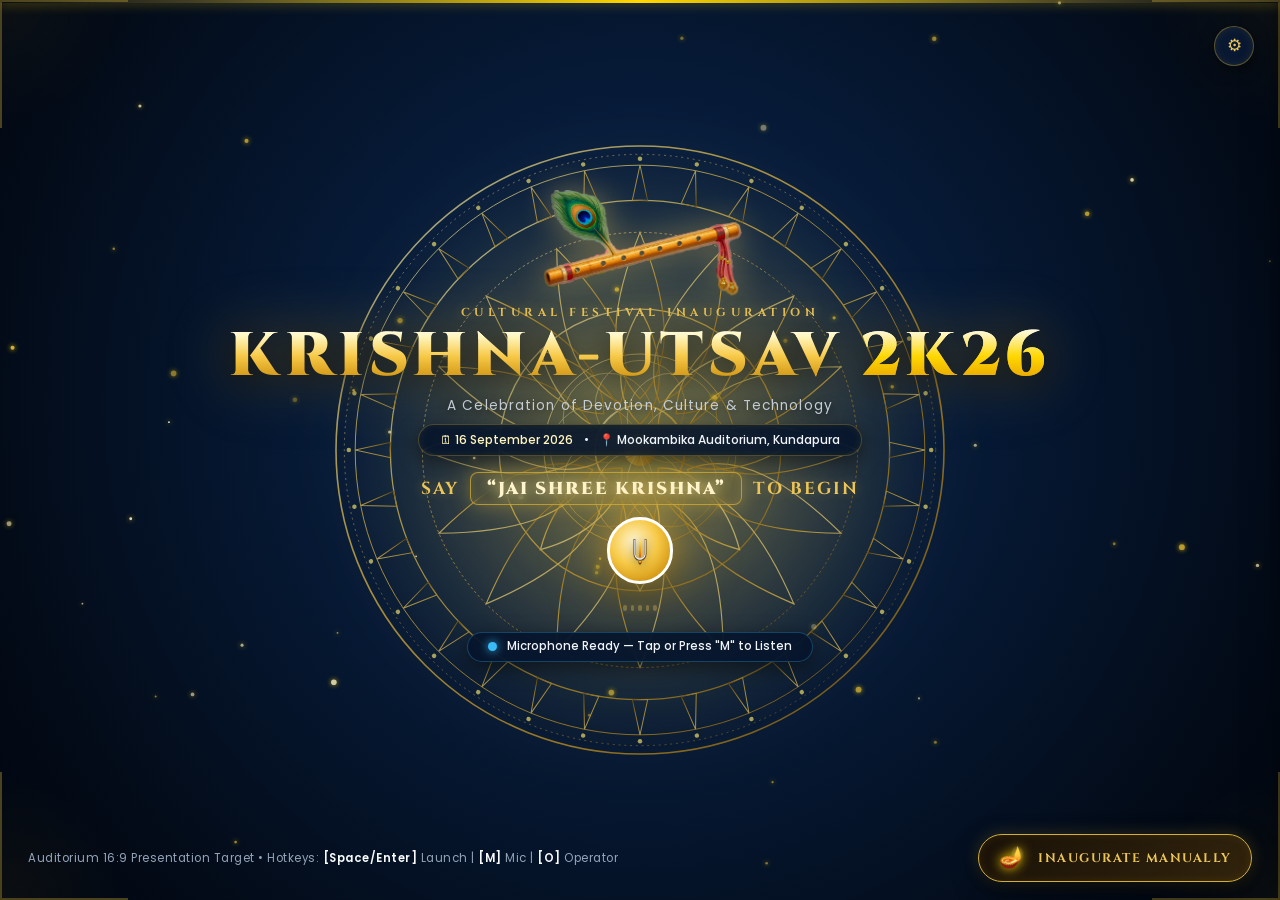
==== HTML and CSS/index.html @ 1ee276e9 "Initial commit - Krishna Utsav Launch website" ====
<!DOCTYPE html>
<html lang="en">
<head>
  <meta charset="UTF-8">
  <meta name="viewport" content="width=device-width, initial-scale=1.0">
  <title>KRISHNA-UTSAV 2K26 — Cinematic Inauguration | Dr. B.B. Hegde College</title>
  <meta name="description" content="Cinematic Inauguration and Sacred Gateway for Krishna-Utsav 2K26 at Dr. B.B. Hegde First Grade College, Kundapura.">
  
  <!-- Preconnect and Load Google Fonts: Cinzel & Poppins -->
  <link rel="preconnect" href="https://fonts.googleapis.com">
  <link rel="preconnect" href="https://fonts.gstatic.com" crossorigin>
  <link href="https://fonts.googleapis.com/css2?family=Cinzel+Decorative:wght@700;900&family=Cinzel:wght@400;600;700;800;900&family=Poppins:wght@300;400;500;600;700;800&display=swap" rel="stylesheet">
  
  <!-- Master Stylesheet -->
  <link rel="stylesheet" href="./style.css?v=bouncy2026">
  <link rel="icon" href="../Image and Audio/images/peacock_feather.png" type="image/png">
</head>
<body>

  <!-- Fullscreen 16:9 Stage Area -->
  <main class="stage-wrapper" id="launch-stage">
    
    <!-- Canvas for Floating Gold Stardust & Divine Burst Particles -->
    <canvas id="particle-canvas"></canvas>

    <!-- Corner Vedic Ornaments -->
    <div class="corner-ornament top-left" aria-hidden="true"></div>
    <div class="corner-ornament top-right" aria-hidden="true"></div>
    <div class="corner-ornament bottom-left" aria-hidden="true"></div>
    <div class="corner-ornament bottom-right" aria-hidden="true"></div>

    <!-- Background Divine Rotating Mandala & Radiant Aura -->
    <div class="mandala-backdrop" aria-hidden="true">
      <img src="../Image and Audio/images/sacred_mandala.svg" alt="Sacred Mandala" class="mandala-img">
    </div>
    <div class="divine-aura-ring" aria-hidden="true"></div>

    <!-- Discreet Floating Operator Toggle Button (Top Right) -->
    <div class="top-operator-wrapper">
      <button class="btn-icon-subtle" id="btn-toggle-operator" title="Auditorium Rehearsal / Operator Controls (Key: O)" aria-label="Open Rehearsal Controls">
        ⚙
      </button>
    </div>

    <!-- ================================================================
         Center Stage: Ceremony Identity & Activation Core
         ================================================================ -->
    <section class="stage-center">
      <!-- Divine Flute Graphic Motif -->
      <img src="../Image and Audio/images/krishna_flute.png" alt="Sri Krishna Flute" class="hero-flute-motif">

      <p class="event-supertitle">CULTURAL FESTIVAL INAUGURATION</p>
      <h1 class="event-main-title">KRISHNA-UTSAV <span class="gold-accent">2K26</span></h1>
      <p class="event-tagline">A Celebration of Devotion, Culture &amp; Technology</p>

      <div class="event-venue-bar">
        <span>🗓 16 September 2026</span>
        <span>•</span>
        <span>📍 Mookambika Auditorium, Kundapura</span>
      </div>

      <!-- Ceremonial Activation Trigger Zone -->
      <div class="activation-section">
        <div class="sacred-phrase-prompt">
          <span class="prompt-text">SAY</span>
          <span class="quote">“JAI SHREE KRISHNA”</span>
          <span class="prompt-text">TO BEGIN</span>
        </div>

        <!-- Central Microphone Orb Trigger -->
        <div class="mic-orb-wrapper">
          <div class="mic-pulse-ring" aria-hidden="true"></div>
          <button class="btn-mic-orb" id="btn-mic-toggle" aria-label="Activate voice recognition or listen">
            <img src="../Image and Audio/images/krishna_tilak.svg" alt="Sri Krishna Tilak" class="tilak-orb-icon">
          </button>
        </div>

        <!-- Real-time Sound Waveform Visualizer -->
        <div class="waveform-container" id="mic-waveform" aria-hidden="true">
          <span class="wave-bar"></span>
          <span class="wave-bar"></span>
          <span class="wave-bar"></span>
          <span class="wave-bar"></span>
          <span class="wave-bar"></span>
        </div>

        <!-- Dynamic Status Indicator Pill -->
        <div class="status-pill status-idle" id="mic-status-pill">
          <span class="status-dot"></span>
          <span id="mic-status-label">Microphone Ready — Tap or Press "M" to Listen</span>
        </div>
      </div>
    </section>

    <!-- ================================================================
         Footer: Stage Reliability & Operator Manual Fallback
         ================================================================ -->
    <footer class="stage-footer">
      <div class="footer-auxiliary">
        <span>Auditorium 16:9 Presentation Target</span>
        <span>•</span>
        <span>Hotkeys: <strong>[Space/Enter]</strong> Launch | <strong>[M]</strong> Mic | <strong>[O]</strong> Operator</span>
      </div>

      <!-- Discreet Manual Inauguration Button for Live Event Safety -->
      <button class="btn-manual-ceremonial" id="btn-manual-launch" aria-label="Inaugurate festival manually without voice recognition">
        <span class="diya-icon">🪔</span>
        <span>INAUGURATE MANUALLY</span>
      </button>
    </footer>

    <!-- ================================================================
         Celebration Awakening & Sacred Reveal Screen Overlay
         ================================================================ -->
    <section id="celebration-reveal-overlay" aria-live="polite">
      <div class="reveal-content-card">
        <h2 class="sacred-phrase-large" id="sacred-phrase-display">
          JAI SHREE KRISHNA
        </h2>
        <div class="event-identity-large" id="event-identity-display">
          <h3 class="celebration-title">KRISHNA-UTSAV <span class="gold-accent">2K26</span></h3>
          <p class="celebration-subtitle">✦ The Celebration Begins ✦</p>
        </div>
      </div>
    </section>

    <!-- Full-screen Portal Light Curtain for Seamless Transition -->
    <div id="portal-curtain" aria-hidden="true">
      <img src="../Image and Audio/images/sacred_mandala.svg" alt="Loading Portal" class="portal-loading-mandala">
      <div id="portal-status-text">Entering Krishna-Utsav Portal...</div>
    </div>

  </main>

  <!-- ================================================================
       Operator Drawer: Rehearsal & Live Stage Control Center
       ================================================================ -->
  <aside class="operator-drawer" id="operator-drawer" aria-label="Stage Operator Panel">
    <div class="operator-drawer-header">
      <span class="operator-title">AV Operator Panel</span>
      <button class="btn-close-drawer" id="btn-close-operator" aria-label="Close Operator Drawer">✕</button>
    </div>

    <!-- Trigger Testing -->
    <div class="operator-section">
      <label class="operator-label">Live Event Simulation</label>
      <button class="operator-btn" id="btn-simulate-voice">⚡ Simulate "Jai Shree Krishna"</button>
      <button class="operator-btn" id="btn-test-audio">🎵 Test Devotional Flute / Sound</button>
      <button class="operator-btn" id="btn-reset-state" style="background: rgba(201, 24, 43, 0.25); border-color: #c9182b;">🔄 Rehearsal Reset (Key: R)</button>
    </div>

    <!-- Audio Master Controls -->
    <div class="operator-section">
      <label class="operator-label">Auditorium Audio Level</label>
      <input type="range" id="operator-volume-slider" min="0" max="1" step="0.05" value="0.85" style="width: 100%; margin-bottom: 0.6rem;">
      <button class="operator-btn" id="btn-toggle-mute">🔊 Mute Sound</button>
    </div>

    <!-- Portal Destination Configuration -->
    <div class="operator-section">
      <label class="operator-label">Portal Destination URL</label>
      <input type="text" class="operator-input" id="input-portal-url" value="./portal_showcase.html">
      <small style="color: #a0b2cc; font-size: 0.75rem;">Configurable target link to transition into after inauguration.</small>
    </div>

    <!-- Hotkey Legend -->
    <div class="operator-section">
      <label class="operator-label">Auditorium Hotkeys</label>
      <div class="hotkey-badge-list">
        <div class="hotkey-row"><span>Ceremonial Launch:</span> <span class="badge-key">Space / Enter</span></div>
        <div class="hotkey-row"><span>Microphone Toggle:</span> <span class="badge-key">M</span></div>
        <div class="hotkey-row"><span>Operator Drawer:</span> <span class="badge-key">O</span></div>
        <div class="hotkey-row"><span>Dry-Run Reset:</span> <span class="badge-key">R</span></div>
      </div>
    </div>
  </aside>

  <!-- ES6+ Module Controller -->
  <script type="module" src="../Java Script/launch.js?v=bouncy2026"></script>
</body>
</html>
---- HTML and CSS/style.css ----
/* ==========================================================================
   KRISHNA-UTSAV 2K26 — CINEMATIC LAUNCH WEBSITE
   Color Theme: Deep Cosmic Midnight Navy, Radiant Temple Gold & Celestial Starlight
   Exact Visual Replica of Official Auditorium Launch Stage
   ========================================================================== */

:root {
  /* Cosmic Midnight & Celestial Navy Palette */
  --bg-color: #030b18;          /* Deepest Obsidian Midnight Blue */
  --bg-space-dark: #01060f;     /* Outer Space Void */
  --bg-space-radial: #0a254d;   /* Celestial Indigo Center Glow */
  --primary: #030b18;
  --primary-light: #0d2a54;
  --primary-glow: #153e78;

  /* Devotional Metallic Gold Tones */
  --gold-primary: #ecc558;      /* Primary Golden Accent */
  --gold-bright: #ffd700;       /* Luminous Pure Gold */
  --gold-light: #fff5bd;        /* Champagne White-Gold Highlight */
  --gold-deep: #b8860b;         /* Deep Burnished Temple Gold */
  --gold-shadow: #8a5e04;       /* Antique Gold Shadow */
  --secondary: #d4af37;         /* Sacred Gold Token */

  /* Typography & Interface Tones */
  --text-white: #ffffff;
  --text-light: #f1f5f9;        /* Soft Starlight White */
  --text-muted: #94a3b8;        /* Silvery Slate */
  --text-subtle: #64748b;

  /* Glassmorphic & Aura Tokens */
  --glass-dark-bg: rgba(4, 18, 38, 0.82);
  --glass-dark-pill: rgba(5, 20, 44, 0.88);
  --glass-border-gold: rgba(212, 175, 55, 0.32);
  --glass-border-glow: rgba(255, 215, 0, 0.65);
  --glass-shadow: 0 10px 30px rgba(0, 0, 0, 0.6), inset 0 0 12px rgba(212, 175, 55, 0.06);

  /* Typography Families */
  --font-serif: 'Cinzel', Georgia, serif;
  --font-sans: 'Poppins', -apple-system, BlinkMacSystemFont, sans-serif;
  
  --transition-smooth: all 0.35s cubic-bezier(0.16, 1, 0.3, 1);
}

/* ==========================================================================
   Base & Reset
   ========================================================================== */
*, *::before, *::after {
  box-sizing: border-box;
  margin: 0;
  padding: 0;
}

html, body {
  width: 100%;
  height: 100%;
  overflow: hidden;
  background-color: var(--bg-color);
  font-family: var(--font-sans);
  color: var(--text-light);
  user-select: none;
  -webkit-font-smoothing: antialiased;
}

/* 16:9 Presentation Stage Wrapper */
.stage-wrapper {
  position: relative;
  width: 100vw;
  height: 100vh;
  display: flex;
  flex-direction: column;
  justify-content: space-between;
  align-items: center;
  background: radial-gradient(circle at 50% 45%, #0c2b57 0%, #061935 42%, #030b18 80%, #01060f 100%);
  padding: clamp(0.75rem, 1.4vw, 1.4rem) clamp(1.2rem, 2.2vw, 2.4rem);
  z-index: 1;
  overflow: hidden;
}

/* Golden Starlight Beam at Top Edge */
.stage-wrapper::before {
  content: '';
  position: absolute;
  top: 0;
  left: 0;
  width: 100%;
  height: 2.5px;
  background: linear-gradient(90deg, transparent 0%, rgba(212, 175, 55, 0.3) 15%, #ffd700 50%, rgba(212, 175, 55, 0.3) 85%, transparent 100%);
  box-shadow: 0 0 12px rgba(255, 215, 0, 0.6);
  z-index: 20;
}

/* Starfield & Golden Particle Canvas */
#particle-canvas {
  position: absolute;
  top: 0;
  left: 0;
  width: 100%;
  height: 100%;
  pointer-events: none;
  z-index: 2;
}

/* Corner Vedic Ornaments with Golden Glow */
.corner-ornament {
  position: absolute;
  width: clamp(80px, 10vw, 150px);
  height: clamp(80px, 10vw, 150px);
  pointer-events: none;
  opacity: 0.35;
  z-index: 3;
}
.corner-ornament.top-left {
  top: 0;
  left: 0;
  border-top: 2px solid var(--secondary);
  border-left: 2px solid var(--secondary);
  background: radial-gradient(circle at 0% 0%, rgba(212, 175, 55, 0.15) 0%, transparent 70%);
}
.corner-ornament.top-right {
  top: 0;
  right: 0;
  border-top: 2px solid var(--secondary);
  border-right: 2px solid var(--secondary);
  background: radial-gradient(circle at 100% 0%, rgba(212, 175, 55, 0.15) 0%, transparent 70%);
}
.corner-ornament.bottom-left {
  bottom: 0;
  left: 0;
  border-bottom: 2px solid var(--secondary);
  border-left: 2px solid var(--secondary);
  background: radial-gradient(circle at 0% 100%, rgba(212, 175, 55, 0.15) 0%, transparent 70%);
}
.corner-ornament.bottom-right {
  bottom: 0;
  right: 0;
  border-bottom: 2px solid var(--secondary);
  border-right: 2px solid var(--secondary);
  background: radial-gradient(circle at 100% 100%, rgba(212, 175, 55, 0.15) 0%, transparent 70%);
}

/* ==========================================================================
   Discreet Floating Operator Trigger (Top Right)
   ========================================================================== */
.top-operator-wrapper {
  position: absolute;
  top: clamp(1rem, 2vw, 1.8rem);
  right: clamp(1rem, 2vw, 1.8rem);
  z-index: 50;
}

.btn-icon-subtle {
  background: rgba(10, 28, 56, 0.85);
  backdrop-filter: blur(12px);
  -webkit-backdrop-filter: blur(12px);
  border: 1px solid rgba(212, 175, 55, 0.4);
  color: var(--gold-primary);
  width: 40px;
  height: 40px;
  border-radius: 50%;
  display: flex;
  align-items: center;
  justify-content: center;
  cursor: pointer;
  font-size: 1.05rem;
  box-shadow: 0 4px 15px rgba(0, 0, 0, 0.5), inset 0 0 8px rgba(212, 175, 55, 0.1);
  transition: var(--transition-smooth);
}

.btn-icon-subtle:hover {
  background: rgba(212, 175, 55, 0.25);
  border-color: var(--gold-bright);
  color: #ffffff;
  transform: rotate(45deg) scale(1.08);
  box-shadow: 0 0 15px rgba(245, 197, 66, 0.6);
}

/* ==========================================================================
   Center Stage: Sacred Identity & Activation Core
   ========================================================================== */
.stage-center {
  position: relative;
  display: flex;
  flex-direction: column;
  align-items: center;
  justify-content: center;
  text-align: center;
  z-index: 10;
  width: 100%;
  max-width: 1200px;
  margin: auto 0;
}

/* Background Mandala & Sacred Golden Aura */
.mandala-backdrop {
  position: absolute;
  top: 50%;
  left: 50%;
  transform: translate(-50%, -50%);
  width: clamp(380px, 50vw, 720px);
  height: clamp(380px, 50vw, 720px);
  pointer-events: none;
  z-index: -1;
  opacity: 0.65;
  transition: transform 1.5s cubic-bezier(0.16, 1, 0.3, 1), opacity 1.5s ease;
}

.mandala-img {
  width: 100%;
  height: 100%;
  object-fit: contain;
  animation: spinMandala 140s linear infinite;
  filter: drop-shadow(0 0 25px rgba(212, 175, 55, 0.45)) brightness(1.05);
}

@keyframes spinMandala {
  from { transform: rotate(0deg); }
  to { transform: rotate(360deg); }
}

.divine-aura-ring {
  position: absolute;
  top: 50%;
  left: 50%;
  transform: translate(-50%, -50%);
  width: clamp(280px, 40vw, 580px);
  height: clamp(280px, 40vw, 580px);
  border-radius: 50%;
  background: radial-gradient(circle, rgba(236, 197, 88, 0.32) 0%, rgba(212, 175, 55, 0.12) 50%, transparent 75%);
  filter: blur(30px);
  animation: pulseAura 4s ease-in-out infinite alternate;
  pointer-events: none;
  z-index: -2;
}

@keyframes pulseAura {
  0% { transform: translate(-50%, -50%) scale(0.92); opacity: 0.5; }
  100% { transform: translate(-50%, -50%) scale(1.15); opacity: 0.9; }
}

/* Sacred Flute Graphic Motif */
.hero-flute-motif {
  width: clamp(130px, 16vw, 210px);
  height: auto;
  object-fit: contain;
  margin-bottom: 0.35rem;
  filter: drop-shadow(0 0 16px rgba(236, 197, 88, 0.45));
  animation: floatFlute 5s ease-in-out infinite alternate;
}

@keyframes floatFlute {
  0% { transform: translateY(0) rotate(-2deg); }
  100% { transform: translateY(-8px) rotate(1deg); }
}

/* Event Supertitle: Arched Gold Serif Typography */
.event-supertitle {
  display: inline-block;
  color: var(--gold-primary);
  font-family: var(--font-serif);
  font-size: clamp(0.72rem, 0.85vw, 0.95rem);
  font-weight: 700;
  text-transform: uppercase;
  letter-spacing: clamp(3px, 0.35vw, 5.5px);
  margin-bottom: 0.35rem;
  text-shadow: 0 0 12px rgba(236, 197, 88, 0.4);
}

/* Main Event Title: Radiant Metallic Gold Gradient */
.event-main-title {
  font-family: var(--font-serif);
  font-size: clamp(2.4rem, 4.8vw, 4.8rem);
  font-weight: 900;
  line-height: 1.05;
  letter-spacing: clamp(2px, 0.35vw, 4.5px);
  background: linear-gradient(180deg, #FFFFFF 0%, #FFF5BD 18%, #F7C948 48%, #D49B18 78%, #966503 100%);
  -webkit-background-clip: text;
  -webkit-text-fill-color: transparent;
  filter: drop-shadow(0 0 30px rgba(245, 197, 66, 0.45)) drop-shadow(0 4px 15px rgba(0, 0, 0, 0.9));
  margin-bottom: 0.35rem;
}

.event-main-title .gold-accent {
  background: linear-gradient(180deg, #FFFFFF 0%, #FFF8D6 20%, #FFD700 50%, #E6A100 80%, #995C00 100%);
  -webkit-background-clip: text;
  -webkit-text-fill-color: transparent;
}

/* Tagline: Crisp Off-White */
.event-tagline {
  font-size: clamp(0.85rem, 1.05vw, 1.15rem);
  font-weight: 400;
  color: #cbd5e1;
  letter-spacing: 1.1px;
  margin-bottom: 0.55rem;
  text-shadow: 0 2px 10px rgba(0, 0, 0, 0.7);
}

/* Event Venue Bar: Sleek Dark Glass Pill with Gold Trim */
.event-venue-bar {
  display: inline-flex;
  align-items: center;
  gap: 0.65rem;
  font-size: clamp(0.75rem, 0.85vw, 0.95rem);
  font-weight: 500;
  color: var(--text-light);
  background: var(--glass-dark-pill);
  backdrop-filter: blur(14px);
  -webkit-backdrop-filter: blur(14px);
  border: 1px solid var(--glass-border-gold);
  padding: 0.35rem 1.3rem;
  border-radius: 30px;
  margin-bottom: clamp(0.8rem, 1.3vw, 1.4rem);
  box-shadow: 0 6px 20px rgba(0, 0, 0, 0.5), inset 0 0 10px rgba(212, 175, 55, 0.08);
}

.event-venue-bar span:first-child {
  color: var(--gold-light);
}

/* ==========================================================================
   Activation Zone: Sacred Prompt, Mic Orb & Waveform
   ========================================================================== */
.activation-section {
  display: flex;
  flex-direction: column;
  align-items: center;
  gap: 0.75rem;
}

.sacred-phrase-prompt {
  font-family: var(--font-serif);
  font-size: clamp(1rem, 1.35vw, 1.55rem);
  color: var(--gold-primary);
  font-weight: 700;
  letter-spacing: 2px;
  text-transform: uppercase;
  display: flex;
  align-items: center;
  gap: 0.7rem;
  text-shadow: 0 0 12px rgba(236, 197, 88, 0.3);
}

.sacred-phrase-prompt .prompt-text {
  color: var(--gold-primary);
}

.sacred-phrase-prompt span.quote {
  color: #fff4cc;
  font-weight: 900;
  padding: 0.25rem 0.95rem;
  background: rgba(212, 175, 55, 0.1);
  backdrop-filter: blur(8px);
  -webkit-backdrop-filter: blur(8px);
  border-radius: 8px;
  border: 1.5px solid rgba(212, 175, 55, 0.75);
  box-shadow: 0 0 20px rgba(245, 197, 66, 0.35), inset 0 0 10px rgba(245, 197, 66, 0.15);
  text-shadow: 0 0 12px rgba(255, 235, 150, 0.8);
}

/* Central Microphone Orb Trigger */
.mic-orb-wrapper {
  position: relative;
  display: flex;
  align-items: center;
  justify-content: center;
}

.mic-pulse-ring {
  position: absolute;
  width: 100%;
  height: 100%;
  border-radius: 50%;
  border: 2px solid rgba(245, 197, 66, 0.7);
  opacity: 0.7;
  animation: ringPulse 2.4s infinite cubic-bezier(0.215, 0.61, 0.355, 1);
}

@keyframes ringPulse {
  0% { transform: scale(0.95); opacity: 0.85; }
  100% { transform: scale(1.65); opacity: 0; }
}

.btn-mic-orb {
  position: relative;
  width: clamp(66px, 5.2vw, 82px);
  height: clamp(66px, 5.2vw, 82px);
  border-radius: 50%;
  background: radial-gradient(circle at 40% 35%, #fff6d1 0%, #f6c844 45%, #d19412 80%, #8c5e00 100%);
  border: 3px solid #ffffff;
  color: #3b2002;
  display: flex;
  align-items: center;
  justify-content: center;
  font-size: clamp(1.6rem, 2.1vw, 2.3rem);
  cursor: pointer;
  box-shadow: 0 0 35px rgba(245, 197, 66, 0.7), 0 0 70px rgba(245, 197, 66, 0.35), 0 10px 30px rgba(0, 0, 0, 0.7);
  transition: var(--transition-smooth);
  outline: none;
}

.btn-mic-orb:hover {
  transform: scale(1.08);
  box-shadow: 0 0 45px rgba(245, 197, 66, 0.9), 0 0 90px rgba(245, 197, 66, 0.5), 0 12px 35px rgba(0, 0, 0, 0.8);
}

.btn-mic-orb:active {
  transform: scale(0.96);
}

.tilak-orb-icon {
  width: 58%;
  height: 58%;
  object-fit: contain;
  pointer-events: none;
  filter: drop-shadow(0 2px 5px rgba(0, 0, 0, 0.45));
  transition: transform 0.3s ease;
}

.btn-mic-orb:hover .tilak-orb-icon {
  transform: scale(1.12);
}

/* Audio Waveform Bars */
.waveform-container {
  display: flex;
  align-items: center;
  gap: 4px;
  height: 24px;
  opacity: 0.35;
  transition: opacity 0.3s ease;
}

.waveform-container.active {
  opacity: 1;
}

.wave-bar {
  width: 3.5px;
  height: 6px;
  background: var(--gold-primary);
  border-radius: 2px;
  box-shadow: 0 0 6px rgba(236, 197, 88, 0.5);
  transition: height 0.15s ease;
}

.waveform-container.active .wave-bar:nth-child(1) { animation: waveAnim 0.7s infinite alternate ease-in-out; }
.waveform-container.active .wave-bar:nth-child(2) { animation: waveAnim 0.9s infinite alternate ease-in-out 0.2s; }
.waveform-container.active .wave-bar:nth-child(3) { animation: waveAnim 1.2s infinite alternate ease-in-out 0.1s; }
.waveform-container.active .wave-bar:nth-child(4) { animation: waveAnim 0.8s infinite alternate ease-in-out 0.3s; }
.waveform-container.active .wave-bar:nth-child(5) { animation: waveAnim 1.1s infinite alternate ease-in-out 0.15s; }

@keyframes waveAnim {
  0% { height: 4px; }
  100% { height: 24px; }
}

/* Status Pill */
.status-pill {
  display: inline-flex;
  align-items: center;
  gap: 10px;
  padding: 0.35rem 1.25rem;
  border-radius: 30px;
  font-size: clamp(0.72rem, 0.8vw, 0.88rem);
  font-weight: 500;
  background: var(--glass-dark-pill);
  backdrop-filter: blur(14px);
  -webkit-backdrop-filter: blur(14px);
  border: 1px solid rgba(56, 189, 248, 0.28);
  box-shadow: 0 6px 20px rgba(0, 0, 0, 0.5);
  color: var(--text-light);
  transition: var(--transition-smooth);
}

.status-dot {
  width: 9px;
  height: 9px;
  border-radius: 50%;
  background: #38bdf8;
  box-shadow: 0 0 10px #38bdf8;
}

.status-idle .status-dot { background: #38bdf8; box-shadow: 0 0 10px #38bdf8; }
.status-requesting .status-dot { background: #eab308; box-shadow: 0 0 10px #eab308; animation: dotBlink 0.8s infinite alternate; }
.status-listening .status-dot { background: #10b981; box-shadow: 0 0 12px #10b981; animation: dotBlink 0.6s infinite alternate; }
.status-detected .status-dot { background: #ffd700; box-shadow: 0 0 16px #ffd700; }
.status-error .status-dot { background: #ef4444; box-shadow: 0 0 10px #ef4444; }
.status-fallback .status-dot { background: var(--gold-primary); }

@keyframes dotBlink {
  0% { opacity: 0.3; }
  100% { opacity: 1; }
}

/* ==========================================================================
   Footer: Auditorium Reliability & Manual Backup
   ========================================================================== */
.stage-footer {
  position: relative;
  width: 100%;
  max-width: 1750px;
  display: flex;
  justify-content: space-between;
  align-items: center;
  z-index: 10;
  gap: 1rem;
}

.footer-auxiliary {
  font-size: clamp(0.72rem, 0.8vw, 0.88rem);
  color: var(--text-muted);
  letter-spacing: 0.5px;
  font-weight: 400;
}

.footer-auxiliary strong {
  color: #f8fafc;
  font-weight: 600;
}

/* Sacred Manual Fallback Button */
.btn-manual-ceremonial {
  display: inline-flex;
  align-items: center;
  gap: 0.75rem;
  background: linear-gradient(135deg, rgba(28, 18, 5, 0.9) 0%, rgba(54, 38, 12, 0.9) 100%);
  border: 1.5px solid #d4af37;
  border-radius: 40px;
  color: var(--gold-primary);
  font-family: var(--font-serif);
  font-size: clamp(0.78rem, 0.88vw, 0.98rem);
  font-weight: 700;
  letter-spacing: 1.5px;
  padding: clamp(0.55rem, 0.7vw, 0.85rem) clamp(1.2rem, 1.5vw, 1.8rem);
  cursor: pointer;
  box-shadow: 0 8px 25px rgba(0, 0, 0, 0.6), 0 0 15px rgba(212, 175, 55, 0.25), inset 0 0 10px rgba(212, 175, 55, 0.1);
  transition: var(--transition-smooth);
}

.btn-manual-ceremonial:hover {
  background: linear-gradient(135deg, rgba(42, 28, 8, 0.95) 0%, rgba(78, 56, 18, 0.95) 100%);
  border-color: var(--gold-bright);
  color: #fff4cc;
  box-shadow: 0 10px 30px rgba(0, 0, 0, 0.7), 0 0 25px rgba(255, 215, 0, 0.45), inset 0 0 15px rgba(255, 215, 0, 0.2);
  transform: translateY(-2px);
}

.btn-manual-ceremonial:active {
  transform: translateY(1px);
}

.diya-icon {
  font-size: 1.3rem;
  filter: drop-shadow(0 0 6px #ffd700);
}

/* ==========================================================================
   Celebration Awakening & Sacred Reveal Screen Overlay
   ========================================================================== */
#celebration-reveal-overlay {
  position: absolute;
  top: 0;
  left: 0;
  width: 100vw;
  height: 100vh;
  display: flex;
  flex-direction: column;
  align-items: center;
  justify-content: center;
  z-index: 100;
  pointer-events: none;
  opacity: 0;
  background: radial-gradient(circle at 50% 50%, rgba(12, 43, 87, 0.97) 0%, rgba(4, 18, 38, 0.99) 65%, rgba(1, 6, 15, 1) 100%);
  transition: opacity 1.2s cubic-bezier(0.16, 1, 0.3, 1);
}

#celebration-reveal-overlay.visible {
  opacity: 1;
  pointer-events: auto;
}

.reveal-content-card {
  position: relative;
  text-align: center;
  max-width: 1300px;
  padding: 2.5rem;
  z-index: 101;
}

/* Sacred Words Grand Display: Luminous Gold Awakening */
.sacred-phrase-large {
  font-family: var(--font-serif);
  font-size: clamp(3rem, 7.5vw, 7.5rem);
  font-weight: 900;
  letter-spacing: clamp(4px, 0.8vw, 12px);
  text-transform: uppercase;
  background: linear-gradient(180deg, #FFFFFF 0%, #FFF5BD 20%, #F7C948 50%, #D49B18 80%, #966503 100%);
  -webkit-background-clip: text;
  -webkit-text-fill-color: transparent;
  filter: drop-shadow(0 0 35px rgba(245, 197, 66, 0.7)) drop-shadow(0 4px 20px rgba(0, 0, 0, 0.9));
  opacity: 0;
  transform: scale(0.85);
  transition: all 1.2s cubic-bezier(0.16, 1, 0.3, 1);
  margin-bottom: 1.5rem;
}

.sacred-phrase-large.animate-reveal {
  opacity: 1;
  transform: scale(1);
}

/* Event Identity Sub-Reveal */
.event-identity-large {
  opacity: 0;
  transform: translateY(30px);
  transition: all 1.2s cubic-bezier(0.16, 1, 0.3, 1);
}

.event-identity-large.animate-reveal {
  opacity: 1;
  transform: translateY(0);
}

.celebration-title {
  font-family: var(--font-serif);
  font-size: clamp(1.8rem, 3.8vw, 4rem);
  font-weight: 800;
  letter-spacing: 4px;
  color: #ffffff;
  margin-bottom: 0.5rem;
  text-shadow: 0 0 25px rgba(245, 197, 66, 0.5);
}

.celebration-subtitle {
  font-size: clamp(1.1rem, 1.8vw, 2rem);
  font-weight: 700;
  color: var(--gold-primary);
  letter-spacing: 3px;
  text-transform: uppercase;
  text-shadow: 0 0 15px rgba(245, 197, 66, 0.5);
}

/* Portal Transition Curtain */
#portal-curtain {
  position: fixed;
  top: 0;
  left: 0;
  width: 100vw;
  height: 100vh;
  background: radial-gradient(circle at 50% 50%, #0c2b57 0%, #061935 45%, #020b18 100%);
  opacity: 0;
  pointer-events: none;
  z-index: 200;
  transition: opacity 1.8s cubic-bezier(0.16, 1, 0.3, 1);
  display: flex;
  flex-direction: column;
  align-items: center;
  justify-content: center;
}

#portal-curtain.active {
  opacity: 1;
  pointer-events: auto;
}

.portal-loading-mandala {
  width: 180px;
  height: 180px;
  object-fit: contain;
  animation: spinMandala 4s linear infinite;
  filter: drop-shadow(0 0 35px rgba(212, 175, 55, 0.7));
  margin-bottom: 2rem;
}

#portal-status-text {
  font-family: var(--font-serif);
  font-size: clamp(1.4rem, 2.2vw, 2.6rem);
  font-weight: 800;
  color: var(--gold-bright);
  letter-spacing: 2px;
  text-shadow: 0 0 16px rgba(255, 215, 0, 0.6);
}

/* Dim background elements when celebration starts */
body.celebration-started .stage-center {
  opacity: 0.15;
  transition: opacity 1.2s ease;
}
body.celebration-started .mandala-backdrop {
  transform: translate(-50%, -50%) scale(1.6);
  opacity: 0.9;
}
body.celebration-started .divine-aura-ring {
  transform: translate(-50%, -50%) scale(2.2);
  opacity: 0.95;
}

/* ==========================================================================
   Operator Drawer & Testing Panel
   ========================================================================== */
.operator-drawer {
  position: fixed;
  top: 0;
  right: -380px;
  width: 360px;
  height: 100vh;
  background: rgba(3, 13, 28, 0.97);
  backdrop-filter: blur(18px);
  -webkit-backdrop-filter: blur(18px);
  border-left: 2px solid var(--secondary);
  box-shadow: -10px 0 35px rgba(0, 0, 0, 0.7);
  padding: 1.5rem;
  z-index: 500;
  transition: right 0.4s cubic-bezier(0.16, 1, 0.3, 1);
  overflow-y: auto;
  color: var(--text-light);
}

.operator-drawer.open {
  right: 0;
}

.operator-drawer-header {
  display: flex;
  justify-content: space-between;
  align-items: center;
  border-bottom: 1px solid rgba(212, 175, 55, 0.35);
  padding-bottom: 0.75rem;
  margin-bottom: 1.25rem;
}

.operator-title {
  font-family: var(--font-serif);
  font-size: 1.2rem;
  font-weight: 700;
  color: var(--gold-bright);
}

.btn-close-drawer {
  background: transparent;
  border: none;
  color: var(--text-muted);
  font-size: 1.5rem;
  cursor: pointer;
  transition: color 0.2s ease;
}
.btn-close-drawer:hover {
  color: #ffffff;
}

.operator-section {
  margin-bottom: 1.5rem;
}

.operator-label {
  font-size: 0.8rem;
  font-weight: 700;
  text-transform: uppercase;
  letter-spacing: 1px;
  color: var(--gold-primary);
  margin-bottom: 0.6rem;
  display: block;
}

.operator-btn {
  width: 100%;
  background: rgba(8, 25, 52, 0.9);
  border: 1px solid rgba(212, 175, 55, 0.4);
  color: var(--text-light);
  border-radius: 8px;
  padding: 0.65rem 1rem;
  font-size: 0.85rem;
  font-weight: 700;
  margin-bottom: 0.6rem;
  cursor: pointer;
  box-shadow: 0 2px 8px rgba(0, 0, 0, 0.3);
  transition: var(--transition-smooth);
}
.operator-btn:hover {
  background: rgba(212, 175, 55, 0.2);
  border-color: var(--gold-bright);
  color: var(--gold-bright);
}

.operator-input {
  width: 100%;
  background: rgba(4, 18, 38, 0.9);
  border: 1px solid rgba(212, 175, 55, 0.4);
  color: #ffffff;
  padding: 0.5rem 0.75rem;
  border-radius: 6px;
  font-size: 0.85rem;
  margin-bottom: 0.75rem;
}

.hotkey-badge-list {
  display: flex;
  flex-direction: column;
  gap: 0.4rem;
  font-size: 0.8rem;
}
.hotkey-row {
  display: flex;
  justify-content: space-between;
  align-items: center;
}
.badge-key {
  background: rgba(212, 175, 55, 0.15);
  border: 1px solid rgba(212, 175, 55, 0.4);
  padding: 2px 6px;
  border-radius: 4px;
  font-family: monospace;
  color: var(--gold-bright);
  font-weight: 700;
}

/* ==========================================================================
   Reduced Motion & Responsive
   ========================================================================== */
@media (prefers-reduced-motion: reduce) {
  *, *::before, *::after {
    animation-duration: 0.01ms !important;
    animation-iteration-count: 1 !important;
    transition-duration: 0.01ms !important;
    scroll-behavior: auto !important;
  }
}

@media (max-width: 900px) {
  .stage-header {
    flex-direction: column;
    gap: 0.6rem;
  }
  .stage-footer {
    flex-direction: column;
    text-align: center;
    gap: 0.75rem;
  }
}
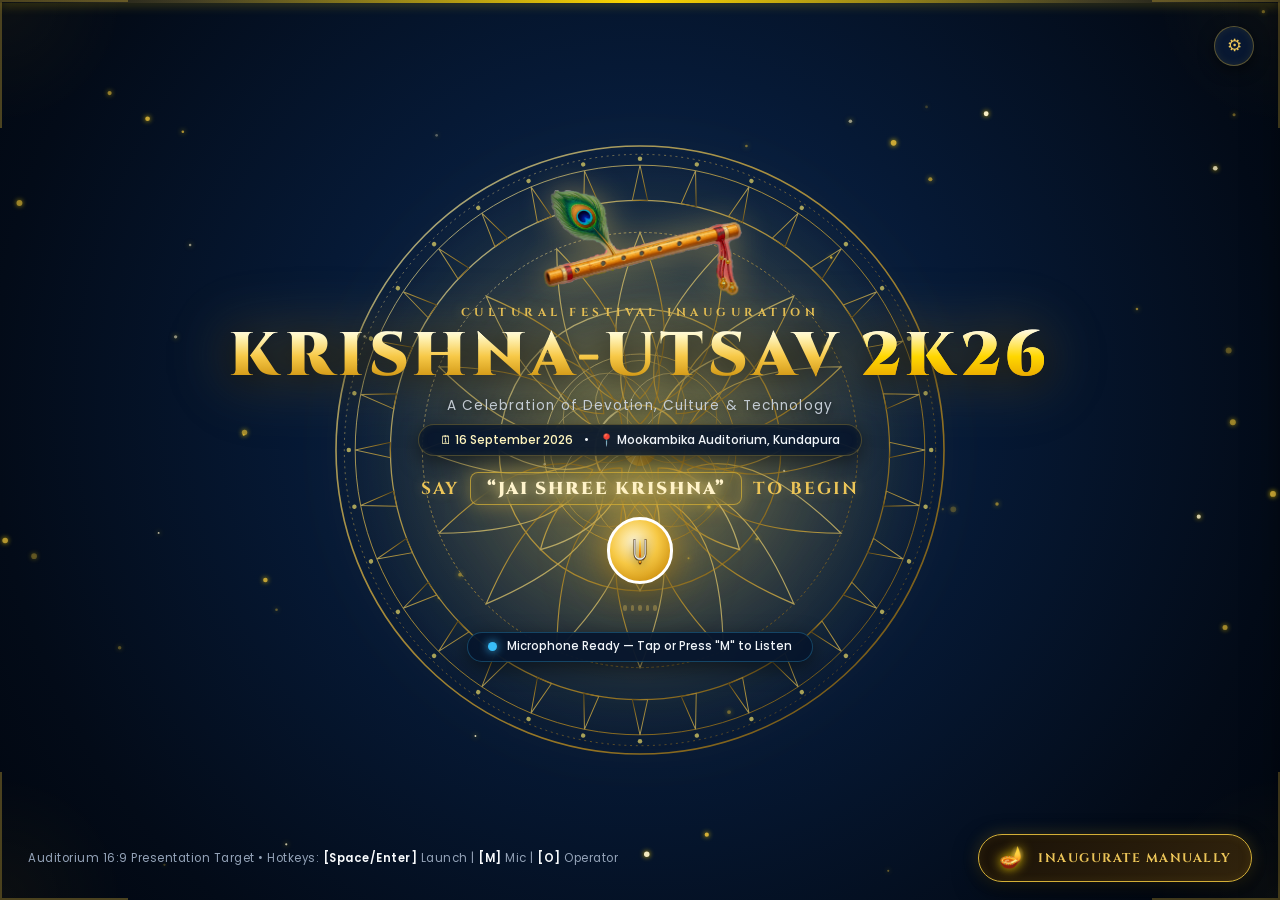
==== commit 9fcdeb61: "Add Little Krishna voice return greeting on sacred phrase reveal" ====
--- a/HTML and CSS/index.html
+++ b/HTML and CSS/index.html
@@ -145,6 +145,7 @@
     <div class="operator-section">
       <label class="operator-label">Live Event Simulation</label>
       <button class="operator-btn" id="btn-simulate-voice">⚡ Simulate "Jai Shree Krishna"</button>
+      <button class="operator-btn" id="btn-test-krishna-voice">🗣️ Test Little Krishna Voice Return</button>
       <button class="operator-btn" id="btn-test-audio">🎵 Test Devotional Flute / Sound</button>
       <button class="operator-btn" id="btn-reset-state" style="background: rgba(201, 24, 43, 0.25); border-color: #c9182b;">🔄 Rehearsal Reset (Key: R)</button>
     </div>
@@ -176,6 +177,6 @@
   </aside>
 
   <!-- ES6+ Module Controller -->
-  <script type="module" src="../Java Script/launch.js?v=bouncy2026"></script>
+  <script type="module" src="../Java Script/launch.js?v=krishnavoice2026"></script>
 </body>
 </html>
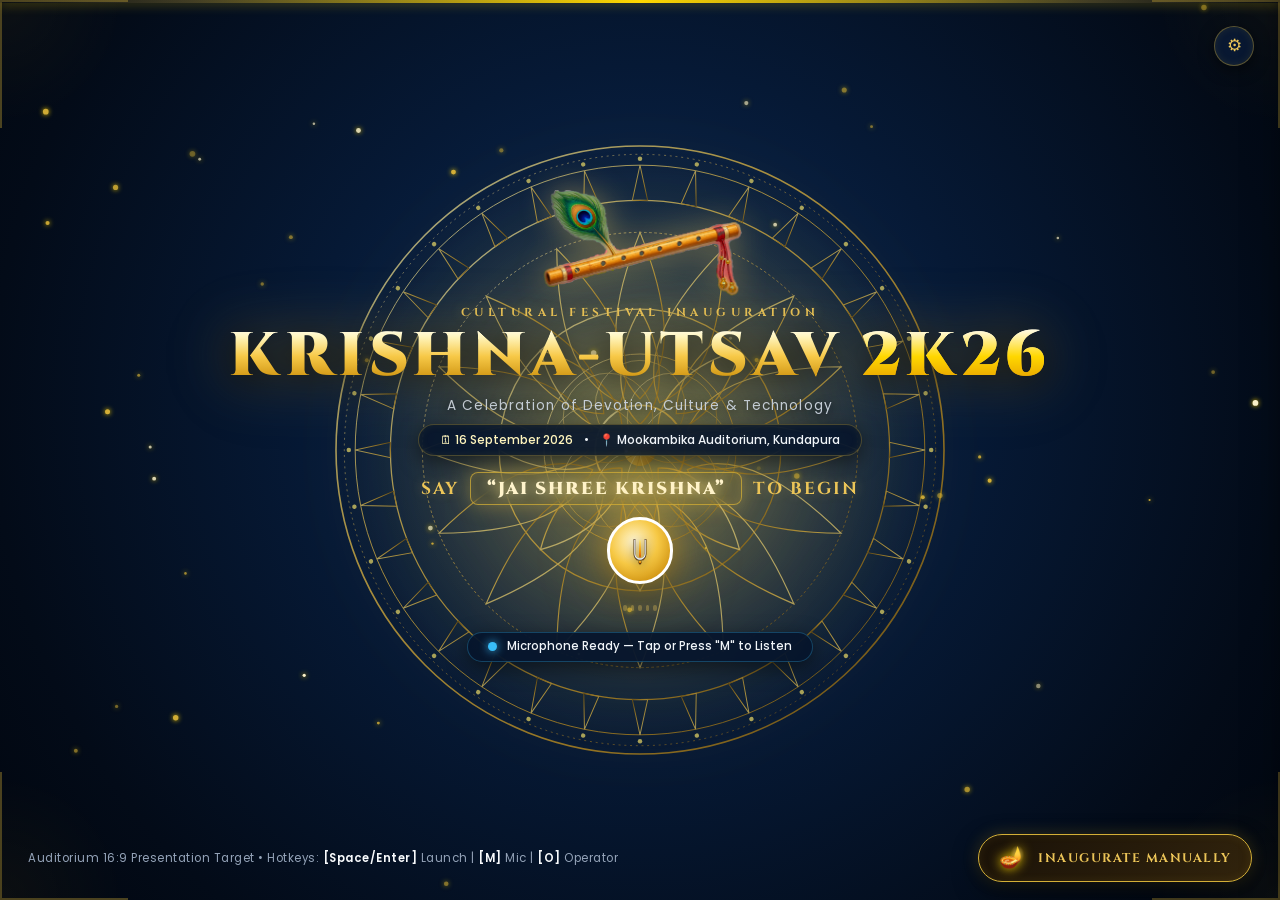
==== commit 15d3b9e9: "Change Little Krishna voice return greeting to authentic Hindi" ====
--- a/HTML and CSS/index.html
+++ b/HTML and CSS/index.html
@@ -145,7 +145,7 @@
     <div class="operator-section">
       <label class="operator-label">Live Event Simulation</label>
       <button class="operator-btn" id="btn-simulate-voice">⚡ Simulate "Jai Shree Krishna"</button>
-      <button class="operator-btn" id="btn-test-krishna-voice">🗣️ Test Little Krishna Voice Return</button>
+      <button class="operator-btn" id="btn-test-krishna-voice">🗣️ Test Little Krishna Voice (Hindi)</button>
       <button class="operator-btn" id="btn-test-audio">🎵 Test Devotional Flute / Sound</button>
       <button class="operator-btn" id="btn-reset-state" style="background: rgba(201, 24, 43, 0.25); border-color: #c9182b;">🔄 Rehearsal Reset (Key: R)</button>
     </div>
@@ -177,6 +177,6 @@
   </aside>
 
   <!-- ES6+ Module Controller -->
-  <script type="module" src="../Java Script/launch.js?v=krishnavoice2026"></script>
+  <script type="module" src="../Java Script/launch.js?v=krishnahindi2026"></script>
 </body>
 </html>
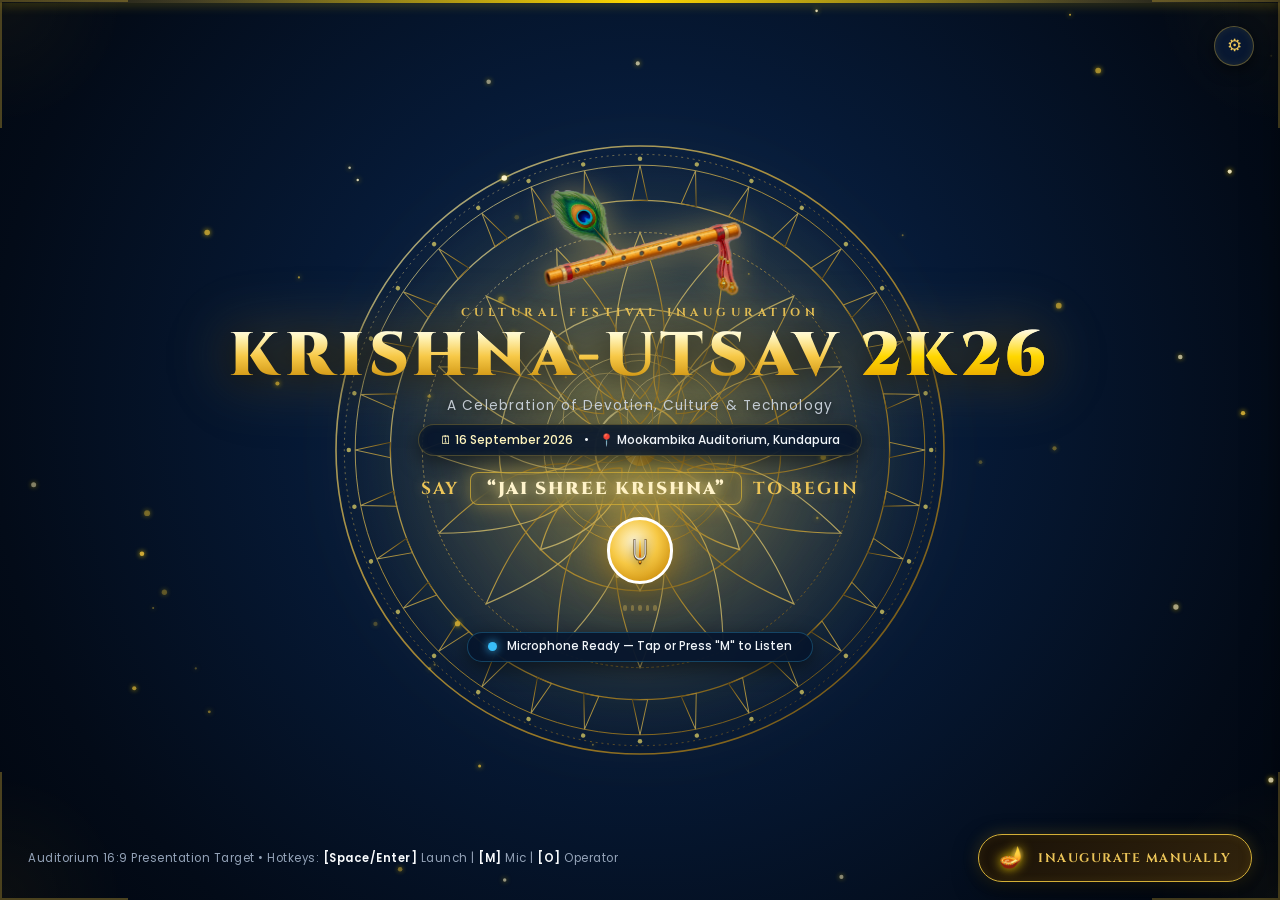
==== commit 7f924799: "Implement Little Krishna cartoon voice audio graph with divine chime and pitch controls" ====
--- a/HTML and CSS/index.html
+++ b/HTML and CSS/index.html
@@ -157,6 +157,12 @@
       <button class="operator-btn" id="btn-toggle-mute">🔊 Mute Sound</button>
     </div>
 
+    <!-- Little Krishna Cartoon Tone Control -->
+    <div class="operator-section">
+      <label class="operator-label">Little Krishna Cartoon Tone: <span id="label-krishna-pitch" style="color: #ffd700;">1.32x (Cartoon Child)</span></label>
+      <input type="range" id="operator-pitch-slider" min="1.10" max="1.55" step="0.02" value="1.32" style="width: 100%; margin-bottom: 0.6rem;">
+    </div>
+
     <!-- Portal Destination Configuration -->
     <div class="operator-section">
       <label class="operator-label">Portal Destination URL</label>
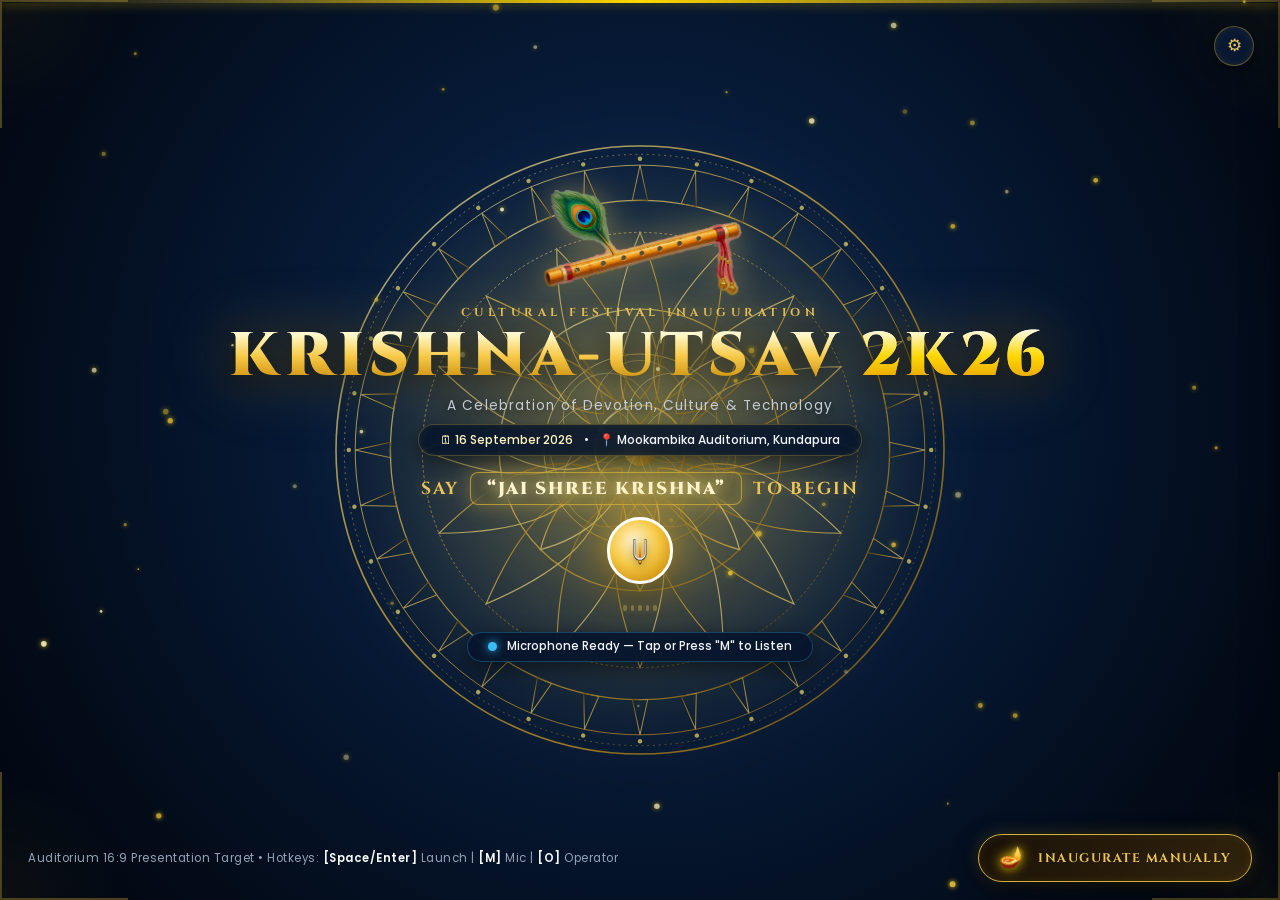
==== commit 992a17a8: "Fix Little Krishna voice support on macOS and WebKit with multi-tier audio cascade" ====
--- a/HTML and CSS/index.html
+++ b/HTML and CSS/index.html
@@ -145,7 +145,7 @@
     <div class="operator-section">
       <label class="operator-label">Live Event Simulation</label>
       <button class="operator-btn" id="btn-simulate-voice">⚡ Simulate "Jai Shree Krishna"</button>
-      <button class="operator-btn" id="btn-test-krishna-voice">🗣️ Test Little Krishna Voice (Hindi)</button>
+      <button class="operator-btn" id="btn-test-krishna-voice">🗣️ Test Little Krishna Welcome (Hindi)</button>
       <button class="operator-btn" id="btn-test-audio">🎵 Test Devotional Flute / Sound</button>
       <button class="operator-btn" id="btn-reset-state" style="background: rgba(201, 24, 43, 0.25); border-color: #c9182b;">🔄 Rehearsal Reset (Key: R)</button>
     </div>
@@ -157,10 +157,10 @@
       <button class="operator-btn" id="btn-toggle-mute">🔊 Mute Sound</button>
     </div>
 
-    <!-- Little Krishna Cartoon Tone Control -->
+    <!-- Little Krishna Character Tone Control -->
     <div class="operator-section">
-      <label class="operator-label">Little Krishna Cartoon Tone: <span id="label-krishna-pitch" style="color: #ffd700;">1.32x (Cartoon Child)</span></label>
-      <input type="range" id="operator-pitch-slider" min="1.10" max="1.55" step="0.02" value="1.32" style="width: 100%; margin-bottom: 0.6rem;">
+      <label class="operator-label">Little Krishna Voice Tone: <span id="label-krishna-pitch" style="color: #ffd700;">1.32x (Energetic Child)</span></label>
+      <input type="range" id="operator-pitch-slider" min="1.05" max="1.55" step="0.02" value="1.32" style="width: 100%; margin-bottom: 0.6rem;">
     </div>
 
     <!-- Portal Destination Configuration -->
@@ -183,6 +183,6 @@
   </aside>
 
   <!-- ES6+ Module Controller -->
-  <script type="module" src="../Java Script/launch.js?v=krishnahindi2026"></script>
+  <script type="module" src="../Java Script/launch.js?v=macvoice2026"></script>
 </body>
 </html>
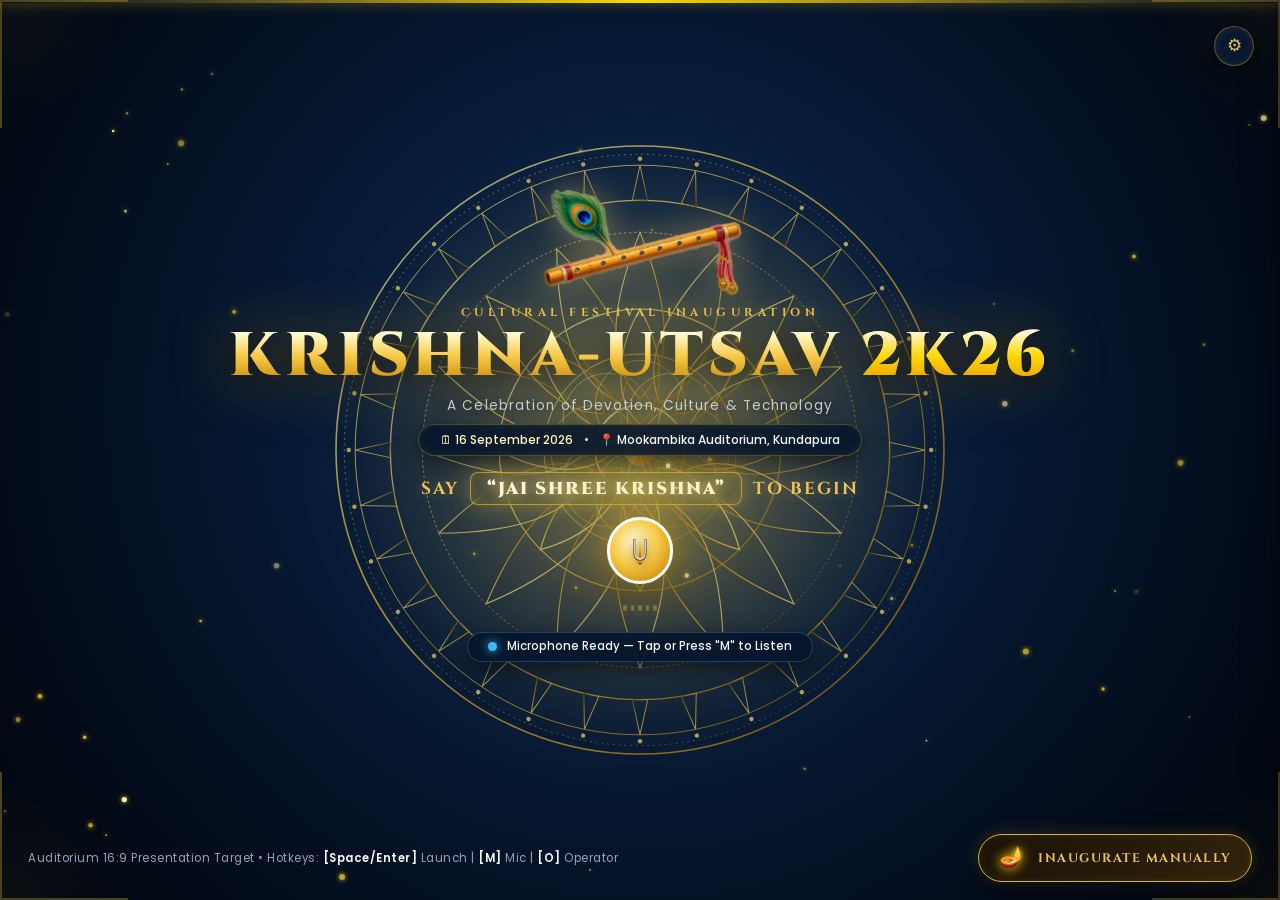
==== commit 727f1430: "Convert Little Krishna welcome greeting from Hindi to Kannada" ====
--- a/HTML and CSS/index.html
+++ b/HTML and CSS/index.html
@@ -145,7 +145,7 @@
     <div class="operator-section">
       <label class="operator-label">Live Event Simulation</label>
       <button class="operator-btn" id="btn-simulate-voice">⚡ Simulate "Jai Shree Krishna"</button>
-      <button class="operator-btn" id="btn-test-krishna-voice">🗣️ Test Little Krishna Welcome (Hindi)</button>
+      <button class="operator-btn" id="btn-test-krishna-voice">🗣️ Test Little Krishna Welcome (Kannada)</button>
       <button class="operator-btn" id="btn-test-audio">🎵 Test Devotional Flute / Sound</button>
       <button class="operator-btn" id="btn-reset-state" style="background: rgba(201, 24, 43, 0.25); border-color: #c9182b;">🔄 Rehearsal Reset (Key: R)</button>
     </div>
@@ -183,6 +183,6 @@
   </aside>
 
   <!-- ES6+ Module Controller -->
-  <script type="module" src="../Java Script/launch.js?v=macvoice2026"></script>
+  <script type="module" src="../Java Script/launch.js?v=kannada2026"></script>
 </body>
 </html>
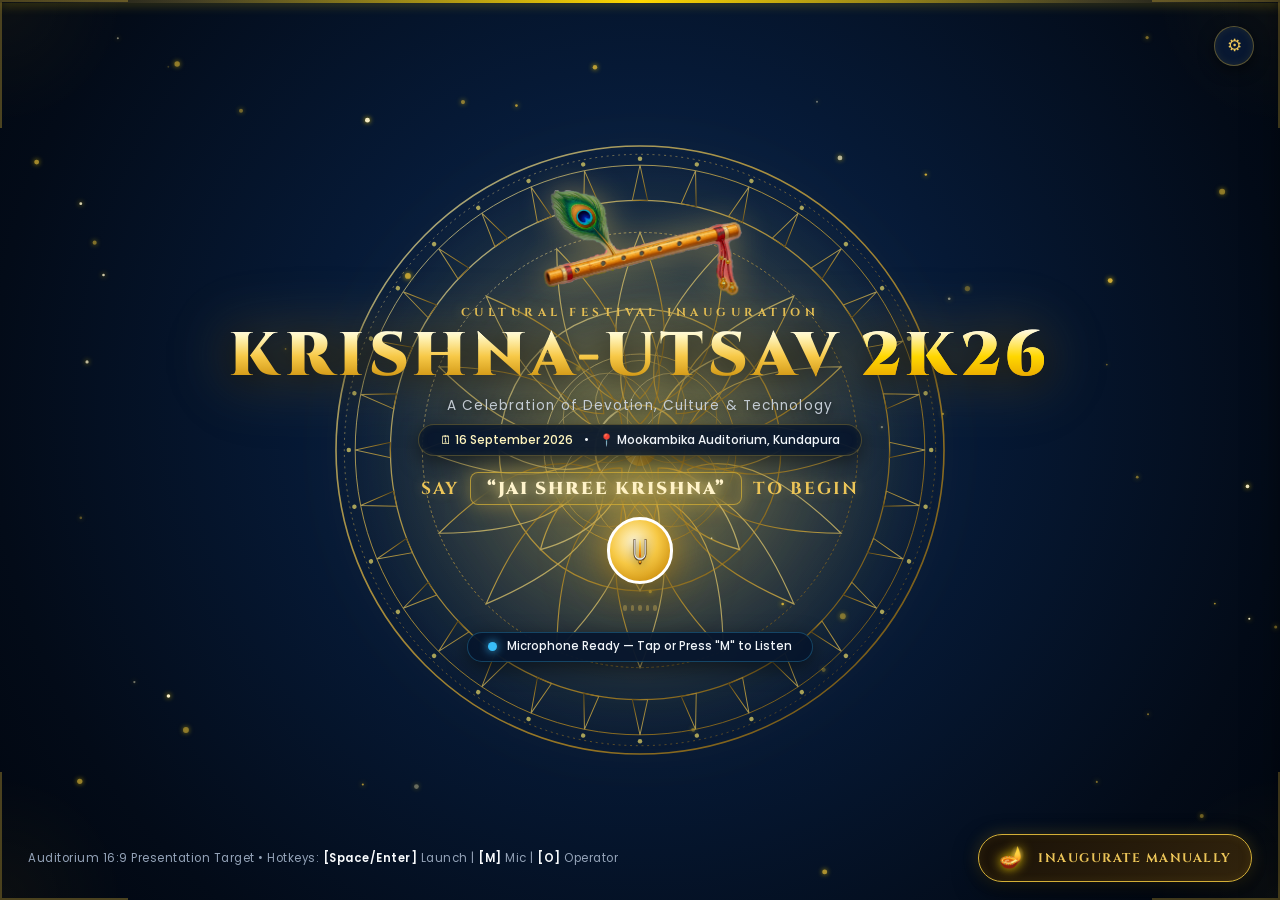
==== commit 692aa8db: "Integrate manually recorded Little Krishna Welcome voice (Welcome.mpeg)" ====
--- a/HTML and CSS/index.html
+++ b/HTML and CSS/index.html
@@ -159,8 +159,8 @@
 
     <!-- Little Krishna Character Tone Control -->
     <div class="operator-section">
-      <label class="operator-label">Little Krishna Voice Tone: <span id="label-krishna-pitch" style="color: #ffd700;">1.32x (Energetic Child)</span></label>
-      <input type="range" id="operator-pitch-slider" min="1.05" max="1.55" step="0.02" value="1.32" style="width: 100%; margin-bottom: 0.6rem;">
+      <label class="operator-label">Little Krishna Voice Tone: <span id="label-krishna-pitch" style="color: #ffd700;">1.00x (Natural Voice)</span></label>
+      <input type="range" id="operator-pitch-slider" min="0.85" max="1.55" step="0.02" value="1.00" style="width: 100%; margin-bottom: 0.6rem;">
     </div>
 
     <!-- Portal Destination Configuration -->
